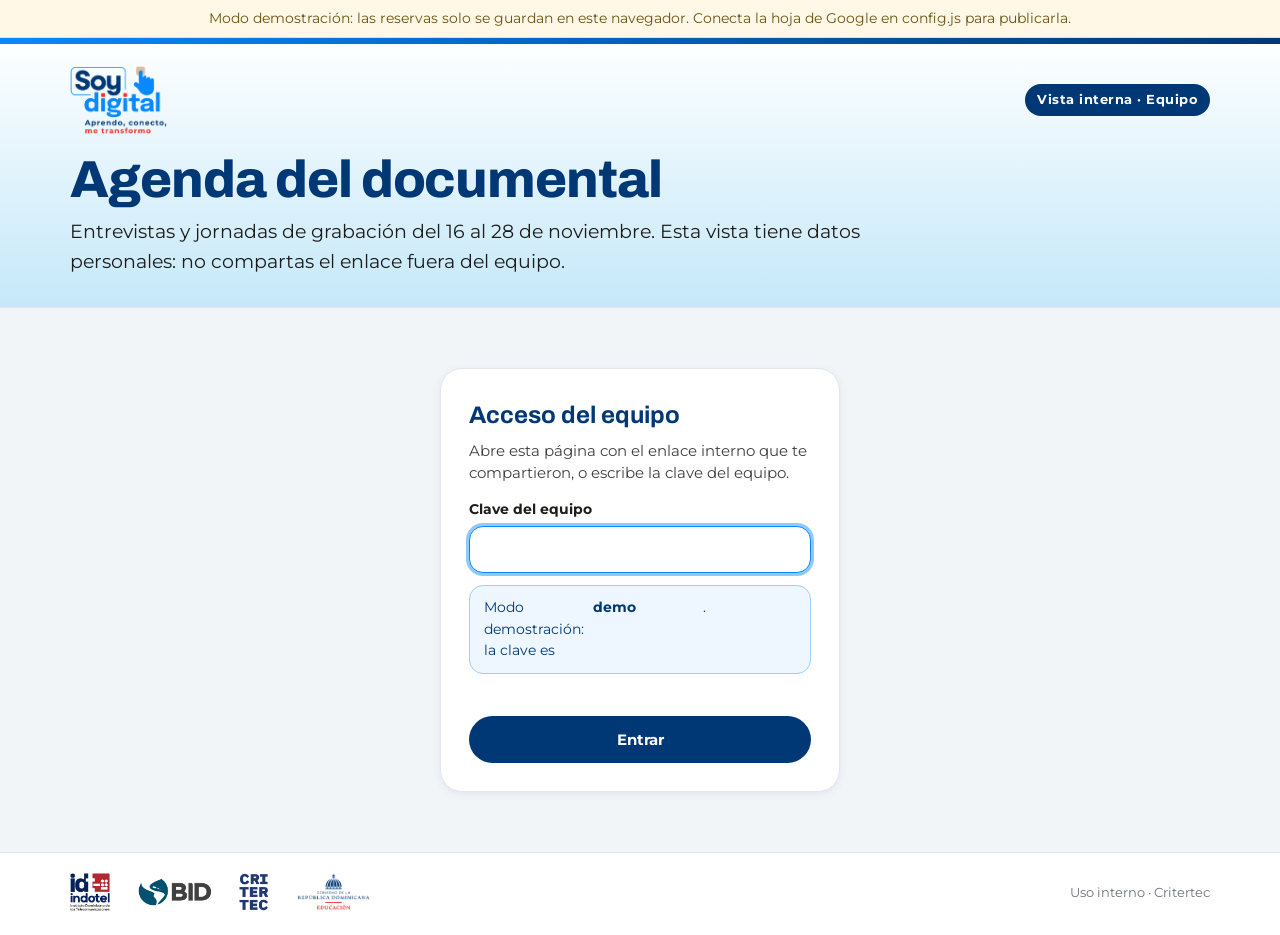
==== equipo.html @ 93eaae16 "Add files via upload" ====
<!doctype html>
<html lang="es">
<head>
<meta charset="utf-8">
<meta name="viewport" content="width=device-width, initial-scale=1, viewport-fit=cover">
<title>Agenda interna · Documental Soy Digital</title>
<meta name="robots" content="noindex, nofollow">
<meta name="referrer" content="no-referrer">
<link rel="icon" href="assets/soydigital-color-tagline.png">
<link rel="preconnect" href="https://fonts.googleapis.com">
<link rel="preconnect" href="https://fonts.gstatic.com" crossorigin>
<link href="https://fonts.googleapis.com/css2?family=Archivo:wght@700;800&family=Montserrat:wght@400;500;600;700&display=swap" rel="stylesheet">
<link rel="stylesheet" href="styles.css">
</head>
<body>
<header class="hero">
  <div class="wrap">
    <div class="topbar">
      <img src="assets/soydigital-color-tagline.png" alt="Soy Digital">
      <span class="chip" id="lockChip">Vista interna · Equipo</span>
    </div>
    <h1>Agenda del documental</h1>
    <p class="lead">Entrevistas y jornadas de grabación del 16 al 28 de noviembre. Esta vista tiene datos personales: no compartas el enlace fuera del equipo.</p>
  </div>
</header>

<main class="wrap" id="app" hidden>
  <div class="toolbar">
    <div class="seg" role="group" aria-label="Semana" id="weekSeg">
      <button type="button" data-w="1">16 – 21 nov</button>
      <button type="button" data-w="2">23 – 28 nov</button>
    </div>
    <div class="legend">
      <span><i class="sw busy"></i>Entrevista</span>
      <span><i class="sw jor"></i>Jornada de grabación</span>
      <span><i class="sw free"></i>Libre</span>
    </div>
    <div style="display:flex;gap:8px;flex-wrap:wrap">
      <div class="seg" role="group" aria-label="Vista" id="viewSeg">
        <button type="button" data-v="cal">Calendario</button>
        <button type="button" data-v="list">Lista</button>
      </div>
      <button type="button" class="btn ghost sm" id="refresh">Actualizar</button>
    </div>
  </div>

  <div id="calWrap">
    <div class="days-m" id="daysM" aria-label="Elige un día"></div>
    <section class="cal loading" id="cal" aria-label="Calendario"></section>
  </div>
  <section id="listWrap" hidden>
    <div class="cal">
      <div style="display:flex;justify-content:space-between;align-items:center;gap:12px;padding:14px 16px;border-bottom:1px solid var(--sd-gray-200);flex-wrap:wrap">
        <strong style="color:var(--sd-navy)" id="listCount"></strong>
        <button type="button" class="btn ghost sm" id="csv">Descargar CSV</button>
      </div>
      <div class="scroll-x" id="list"></div>
    </div>
  </section>
  <div id="loadErr"></div>
</main>

<div class="wrap lock" id="lock" hidden>
  <div class="card">
    <h2>Acceso del equipo</h2>
    <p style="margin:0 0 14px">Abre esta página con el enlace interno que te compartieron, o escribe la clave del equipo.</p>
    <form id="lockForm" class="field">
      <label for="k">Clave del equipo</label>
      <input id="k" autocomplete="off" spellcheck="false">
      <div id="lockErr"></div>
      <button class="btn primary" style="margin-top:14px;width:100%">Entrar</button>
    </form>
  </div>
</div>

<footer>
  <div class="wrap">
    <div class="logos">
      <img src="assets/indotel.png" alt="INDOTEL">
      <img src="assets/logo-bid.png" alt="BID" style="height:28px">
      <img src="assets/logo-critertec.png" alt="Critertec">
      <img src="assets/logo-minerd.png" alt="MINERD">
    </div>
    <small>Uso interno · Critertec</small>
  </div>
</footer>

<dialog id="dlg" aria-labelledby="dlgTitle">
  <form id="form" novalidate>
    <div class="m-head">
      <span class="k" id="dlgKicker"></span>
      <h2 id="dlgTitle"></h2>
      <p id="dlgSub"></p>
      <button type="button" class="m-close" data-close aria-label="Cerrar"></button>
    </div>
    <div class="m-body">
      <div class="fgrid">
        <div class="field"><label for="e-tipo">Tipo</label>
          <select id="e-tipo" name="tipo"><option value="entrevista">Entrevista</option><option value="jornada">Jornada de grabación</option></select></div>
        <div class="field"><label for="e-entidad">Entidad</label><input id="e-entidad" name="entidad" list="entidades" required maxlength="120">
          <datalist id="entidades"><option>MINERD</option><option>INFOTEP</option><option>INDOTEL</option><option>Promipyme</option><option>BID</option><option>Critertec</option></datalist></div>
        <div class="field"><label for="e-fecha">Fecha</label><select id="e-fecha" name="fecha"></select></div>
        <div class="field"><label for="e-franja">Horario</label><select id="e-franja" name="franja"></select></div>
        <div class="field full"><label for="e-actividad">Actividad <span class="opt">(opcional)</span></label><input id="e-actividad" name="actividad" maxlength="160" placeholder="Ej.: Grabación de jornada en el Politécnico de Santiago"></div>
        <div class="field"><label for="e-nombre">Nombre del contacto <span class="opt">(opcional)</span></label><input id="e-nombre" name="nombre" maxlength="80"></div>
        <div class="field"><label for="e-apellido">Apellido <span class="opt">(opcional)</span></label><input id="e-apellido" name="apellido" maxlength="80"></div>
        <div class="field"><label for="e-cargo">Cargo <span class="opt">(opcional)</span></label><input id="e-cargo" name="cargo" maxlength="120"></div>
        <div class="field"><label for="e-minerd">Dirección del MINERD <span class="opt">(si aplica)</span></label><input id="e-minerd" name="direccion_minerd" maxlength="160"></div>
        <div class="field"><label for="e-tel">Teléfono <span class="opt">(opcional)</span></label><input id="e-tel" name="telefono" type="tel" maxlength="40"></div>
        <div class="field"><label for="e-email">Correo <span class="opt">(opcional)</span></label><input id="e-email" name="email" type="email" maxlength="120"></div>
        <div class="field full"><label for="e-lugar">Lugar / dirección <span class="opt">(opcional)</span></label><input id="e-lugar" name="lugar" maxlength="300"></div>
        <div class="field full"><label for="e-notas">Notas <span class="opt">(opcional)</span></label><textarea id="e-notas" name="notas" maxlength="600"></textarea></div>
      </div>
      <div id="formErr" aria-live="assertive"></div>
    </div>
    <div class="m-foot">
      <button type="button" class="btn danger" id="del" hidden>Eliminar</button>
      <span class="spacer"></span>
      <button type="button" class="btn ghost" data-close>Cancelar</button>
      <button type="submit" class="btn primary" id="save">Guardar</button>
    </div>
  </form>
</dialog>

<script src="config.js"></script>
<script src="app.js"></script>
<script>
(function () {
  var W1 = SD.range('2026-11-16', '2026-11-21', true), W2 = SD.range('2026-11-23', '2026-11-28', true);
  var ALL = W1.concat(W2);
  var state = { week: '1', view: 'cal', day: null, items: [], editing: null };
  var KEY = '';
  var $ = function (id) { return document.getElementById(id); };
  var cal = $('cal'), dlg = $('dlg'), form = $('form');
  SD.demoBanner();
  document.querySelectorAll('.m-close').forEach(function (b) { b.innerHTML = SD.ICON.x; });

  // Semana inicial: la que contiene hoy, o la segunda si ya pasó la primera
  var today = new Date(); var t = today.getFullYear() * 10000 + (today.getMonth() + 1) * 100 + today.getDate();
  if (t >= 20261122) state.week = '2';

  /* ---------- Clave ---------- */
  function readKey() {
    var m = (location.hash || '').match(/k=([^&]+)/);
    if (m) {
      var k = decodeURIComponent(m[1]);
      try { localStorage.setItem('sd-agenda-key', k); } catch (e) { }
      history.replaceState(null, '', location.pathname + location.search);
      return k;
    }
    try { return localStorage.getItem('sd-agenda-key') || ''; } catch (e) { return ''; }
  }
  function showLock(msg) {
    $('app').hidden = true; $('lock').hidden = false;
    $('lockErr').innerHTML = msg ? '<div class="alert err">' + SD.esc(msg) + '</div>' : (SD.api.demo ? '<div class="alert info">Modo demostración: la clave es <strong>demo</strong>.</div>' : '');
    setTimeout(function () { $('k').focus(); }, 50);
  }
  $('lockForm').addEventListener('submit', function (e) {
    e.preventDefault(); KEY = $('k').value.trim(); if (!KEY) return;
    try { localStorage.setItem('sd-agenda-key', KEY); } catch (err) { }
    load();
  });

  /* ---------- Datos ---------- */
  function find(f, s) { return state.items.filter(function (r) { return r.fecha === f && r.franja === s; })[0]; }
  function load(quiet) {
    if (!KEY) return showLock();
    return SD.api.getTeam(KEY).then(function (res) {
      state.items = res.items || [];
      $('lock').hidden = true; $('app').hidden = false; cal.classList.remove('loading'); $('loadErr').innerHTML = '';
      render();
    }).catch(function (ex) {
      if (/clave/i.test(ex.message)) { try { localStorage.removeItem('sd-agenda-key'); } catch (e) { } KEY = ''; return showLock('La clave no es válida. Pide el enlace actualizado.'); }
      if (!quiet) $('loadErr').innerHTML = '<div class="alert err">No pudimos cargar la agenda. Revisa tu conexión y pulsa Actualizar.</div>';
    });
  }

  /* ---------- Render ---------- */
  function cell(fecha, s) {
    var r = find(fecha, s.id);
    if (!r) return '<button type="button" class="slot free" data-f="' + fecha + '" data-s="' + s.id + '" aria-label="Agregar en ' + SD.longDate(fecha) + ', ' + SD.slotLabel(s.id) + '"><span class="cta">' + SD.ICON.plus + 'Agregar</span></button>';
    var person = [r.nombre, r.apellido].filter(Boolean).join(' ');
    var cls = r.tipo === 'jornada' ? 'slot jor' : 'slot busy team';
    var k = r.tipo === 'jornada' ? 'Jornada' : 'Entrevista' + (r.origen === 'publico' ? ' · web' : '');
    return '<button type="button" class="' + cls + '" data-id="' + SD.esc(r.id) + '"><span class="k">' + k + '</span><span class="t">' + SD.esc(r.entidad) + '</span>' +
      (r.actividad && r.tipo === 'jornada' ? '<span class="s">' + SD.esc(r.actividad) + '</span>' : '') +
      (person ? '<span class="s">' + SD.esc(person) + '</span>' : '') +
      (r.telefono ? '<span class="s">' + SD.esc(r.telefono) + '</span>' : '') + '</button>';
  }
  function render() {
    var days = state.week === '1' ? W1 : W2;
    document.querySelectorAll('#weekSeg button').forEach(function (b) { b.setAttribute('aria-pressed', b.dataset.w === state.week); });
    document.querySelectorAll('#viewSeg button').forEach(function (b) { b.setAttribute('aria-pressed', b.dataset.v === state.view); });
    $('calWrap').hidden = state.view !== 'cal'; $('listWrap').hidden = state.view !== 'list';
    $('weekSeg').style.visibility = state.view === 'cal' ? 'visible' : 'hidden';
    if (state.view === 'cal') {
      SD.renderGrid(cal, days, cell, state);
      SD.renderDayPicker($('daysM'), days, state, function (d) { state.day = d; render(); });
    } else renderList();
  }
  function sorted() { return state.items.slice().sort(function (a, b) { return (a.fecha + a.franja).localeCompare(b.fecha + b.franja); }); }
  function renderList() {
    var rows = sorted();
    $('listCount').textContent = rows.length + (rows.length === 1 ? ' actividad agendada' : ' actividades agendadas');
    if (!rows.length) { $('list').innerHTML = '<div class="empty">Aún no hay nada agendado.</div>'; return; }
    $('list').innerHTML = '<table class="list"><thead><tr><th>Fecha</th><th>Horario</th><th>Tipo</th><th>Entidad</th><th>Contacto</th><th>Teléfono</th><th>Correo</th><th>Lugar</th></tr></thead><tbody>' +
      rows.map(function (r) {
        var i = SD.dayInfo(r.fecha);
        return '<tr data-id="' + SD.esc(r.id) + '"><td>' + i.dowS + ' ' + i.day + '</td><td style="white-space:nowrap">' + SD.esc(SD.slotLabel(r.franja)) + '</td><td>' +
          (r.tipo === 'jornada' ? '<span class="tag jor">Jornada</span>' : '<span class="tag ent">Entrevista</span>') + (r.origen === 'publico' ? ' <span class="tag pub">Web</span>' : '') +
          '</td><td><strong>' + SD.esc(r.entidad) + '</strong>' + (r.direccion_minerd ? '<br><small>' + SD.esc(r.direccion_minerd) + '</small>' : '') + (r.actividad && r.tipo === 'jornada' ? '<br><small>' + SD.esc(r.actividad) + '</small>' : '') +
          '</td><td>' + SD.esc([r.nombre, r.apellido].filter(Boolean).join(' ')) + (r.cargo ? '<br><small>' + SD.esc(r.cargo) + '</small>' : '') +
          '</td><td style="white-space:nowrap">' + (r.telefono ? '<a href="tel:' + SD.esc(r.telefono.replace(/[^\d+]/g, '')) + '">' + SD.esc(r.telefono) + '</a>' : '') +
          '</td><td>' + (r.email ? '<a href="mailto:' + SD.esc(r.email) + '">' + SD.esc(r.email) + '</a>' : '') + '</td><td>' + SD.esc(r.lugar) + '</td></tr>';
      }).join('') + '</tbody></table>';
  }

  /* ---------- Modal ---------- */
  $('e-fecha').innerHTML = ALL.map(function (d) { return '<option value="' + d + '">' + SD.longDate(d) + '</option>'; }).join('');
  $('e-franja').innerHTML = SD.SLOTS.map(function (s) { return '<option value="' + s.id + '">' + SD.slotLabel(s.id) + '</option>'; }).join('');
  var FIELDS = ['tipo', 'entidad', 'fecha', 'franja', 'actividad', 'nombre', 'apellido', 'cargo', 'direccion_minerd', 'telefono', 'email', 'lugar', 'notas'];

  function openEditor(item, fecha, franja) {
    state.editing = item ? item.id : null;
    form.reset(); $('formErr').innerHTML = '';
    var src = item || { tipo: (fecha >= '2026-11-23' ? 'entrevista' : 'jornada'), fecha: fecha, franja: franja };
    FIELDS.forEach(function (f) { if (src[f] != null) form.elements[f].value = src[f]; });
    $('dlgKicker').textContent = item ? (item.origen === 'publico' ? 'Agendado desde la web' : 'Editar actividad') : 'Nueva actividad';
    $('dlgTitle').textContent = SD.longDate(form.elements.fecha.value);
    $('dlgSub').textContent = SD.slotLabel(form.elements.franja.value);
    $('del').hidden = !item;
    SD.openDialog(dlg);
    setTimeout(function () { $('e-entidad').focus(); }, 50);
  }
  ['fecha', 'franja'].forEach(function (n) {
    form.elements[n].addEventListener('change', function () { $('dlgTitle').textContent = SD.longDate(form.elements.fecha.value); $('dlgSub').textContent = SD.slotLabel(form.elements.franja.value); });
  });
  document.addEventListener('click', function (e) {
    var b = e.target.closest('#cal .slot, #list tr[data-id]'); if (!b) return;
    if (b.dataset.id) openEditor(state.items.filter(function (r) { return r.id === b.dataset.id; })[0]);
    else openEditor(null, b.dataset.f, b.dataset.s);
  });
  dlg.addEventListener('click', function (e) { if (e.target.closest('[data-close]') || e.target === dlg) SD.closeDialog(dlg); });

  form.addEventListener('submit', function (e) {
    e.preventDefault();
    var item = { id: state.editing || '' };
    FIELDS.forEach(function (f) { item[f] = (form.elements[f].value || '').trim(); });
    if (!item.entidad) { $('formErr').innerHTML = '<div class="alert err">Indica la entidad.</div>'; $('e-entidad').focus(); return; }
    var btn = $('save'); btn.disabled = true; btn.textContent = 'Guardando…';
    SD.api.save(KEY, item).then(function () { SD.closeDialog(dlg); SD.toast('Guardado'); return load(true); })
      .catch(function (ex) { $('formErr').innerHTML = '<div class="alert err">' + SD.esc(ex.message) + '</div>'; })
      .then(function () { btn.disabled = false; btn.textContent = 'Guardar'; });
  });
  $('del').addEventListener('click', function () {
    if (!state.editing || !confirm('¿Eliminar esta actividad? El horario quedará libre otra vez.')) return;
    SD.api.remove(KEY, state.editing).then(function () { SD.closeDialog(dlg); SD.toast('Eliminado: el horario quedó libre'); return load(true); })
      .catch(function (ex) { $('formErr').innerHTML = '<div class="alert err">' + SD.esc(ex.message) + '</div>'; });
  });

  /* ---------- Controles ---------- */
  $('weekSeg').addEventListener('click', function (e) { var b = e.target.closest('button'); if (b) { state.week = b.dataset.w; state.day = null; render(); } });
  $('viewSeg').addEventListener('click', function (e) { var b = e.target.closest('button'); if (b) { state.view = b.dataset.v; render(); } });
  $('refresh').addEventListener('click', function () { load().then(function () { SD.toast('Agenda actualizada'); }); });
  $('csv').addEventListener('click', function () {
    var cols = ['fecha', 'franja', 'tipo', 'entidad', 'actividad', 'nombre', 'apellido', 'cargo', 'direccion_minerd', 'telefono', 'email', 'lugar', 'notas', 'origen'];
    var csv = '﻿' + cols.join(',') + '\n' + sorted().map(function (r) { return cols.map(function (c) { return '"' + String(c === 'franja' ? SD.slotLabel(r[c]) : (r[c] || '')).replace(/"/g, '""') + '"'; }).join(','); }).join('\n');
    var a = document.createElement('a'); a.href = URL.createObjectURL(new Blob([csv], { type: 'text/csv;charset=utf-8' }));
    a.download = 'agenda-documental-soy-digital.csv'; document.body.appendChild(a); a.click(); a.remove();
  });

  KEY = readKey();
  load();
  setInterval(function () { if (!document.hidden && !dlg.open && KEY) load(true); }, 60000);
})();
</script>
</body>
</html>
---- styles.css ----
/* Agenda · Documental Soy Digital — basado en el Soy Digital Design System */
:root {
  --sd-navy-900: #00205c; --sd-navy-800: #002f6b; --sd-navy: #003876;
  --sd-azure: #0988ff; --sd-azure-600: #0a78e0; --sd-sky-300: #9ccfff; --sd-sky-100: #c5e8f9;
  --sd-red: #ed3124; --sd-red-600: #cf2418; --sd-sand: #d7c09f; --sd-sand-100: #f3ece0;
  --sd-ink: #1d1d1b; --sd-slate: #404041; --sd-gray-500: #6c7480; --sd-gray-300: #c7ccd3;
  --sd-gray-200: #e3e7ec; --sd-gray-100: #f2f5f8; --sd-paper: #ffffff;
  --success: #1f8a4c;
  --font-display: "Archivo", "Montserrat", system-ui, sans-serif;
  --font-body: "Montserrat", system-ui, -apple-system, "Segoe UI", sans-serif;
  --shadow-sm: 0 2px 8px rgba(0, 32, 92, .07);
  --shadow-md: 0 8px 24px rgba(0, 32, 92, .09);
  --shadow-lg: 0 18px 48px rgba(0, 32, 92, .16);
  --focus: 0 0 0 3px rgba(9, 136, 255, .45);
  --ease: cubic-bezier(.32, .72, .32, 1);
  --rule: linear-gradient(90deg, var(--sd-azure), var(--sd-navy));
}
@media (prefers-reduced-motion: reduce) { * { transition: none !important; animation: none !important; } }
* { box-sizing: border-box; }
html { -webkit-text-size-adjust: 100%; }
body { margin: 0; background: var(--sd-gray-100); color: var(--sd-slate); font-family: var(--font-body); font-size: 16px; line-height: 1.55; }
a { color: var(--sd-azure-600); }
button, input, select, textarea { font: inherit; }
:focus-visible { outline: none; box-shadow: var(--focus); }
.wrap { max-width: 1180px; margin: 0 auto; padding: 0 20px; }

/* Header */
.hero { background: linear-gradient(180deg, #fff 0%, var(--sd-sky-100) 100%); border-bottom: 1px solid var(--sd-gray-200); }
.hero::before { content: ""; display: block; height: 6px; background: var(--rule); }
.hero .wrap { padding-top: 22px; padding-bottom: 30px; }
.topbar { display: flex; align-items: center; justify-content: space-between; gap: 16px; flex-wrap: wrap; }
.topbar img { height: 68px; width: auto; display: block; }
.eyebrow { display: inline-flex; align-items: center; gap: 8px; font-size: 12.5px; font-weight: 700; letter-spacing: .14em; text-transform: uppercase; color: var(--sd-navy); }
.eyebrow::before { content: ""; width: 18px; height: 3px; border-radius: 3px; background: var(--sd-azure); }
h1 { font-family: var(--font-display); font-weight: 800; color: var(--sd-navy); letter-spacing: -.02em; line-height: 1.06; font-size: clamp(2rem, 1.3rem + 3vw, 3.25rem); margin: 18px 0 10px; text-wrap: balance; }
.lead { font-size: clamp(1.02rem, .95rem + .35vw, 1.2rem); color: var(--sd-ink); max-width: 62ch; margin: 0; text-wrap: pretty; }
.chip { display: inline-flex; align-items: center; gap: 6px; padding: 6px 12px; border-radius: 99px; background: var(--sd-navy); color: #fff; font-size: 12.5px; font-weight: 700; letter-spacing: .04em; }
.chip.light { background: #fff; color: var(--sd-navy); border: 1px solid var(--sd-gray-200); }

/* Toolbar */
.toolbar { display: flex; align-items: center; justify-content: space-between; gap: 12px 20px; flex-wrap: wrap; margin: 26px 0 14px; }
.legend { display: flex; gap: 16px; flex-wrap: wrap; font-size: 13.5px; color: var(--sd-slate); }
.legend span { display: inline-flex; align-items: center; gap: 8px; }
.sw { width: 16px; height: 16px; border-radius: 5px; display: inline-block; }
.sw.free { background: #fff; border: 2px solid var(--sd-azure); }
.sw.busy { background: var(--sd-navy); }
.sw.jor { background: var(--sd-sand); }
.seg { display: inline-flex; background: #fff; border: 1px solid var(--sd-gray-200); border-radius: 99px; padding: 4px; gap: 2px; }
.seg button { border: 0; background: transparent; padding: 7px 14px; border-radius: 99px; color: var(--sd-navy); font-weight: 600; font-size: 14px; cursor: pointer; }
.seg button[aria-pressed="true"] { background: var(--sd-navy); color: #fff; }

/* Calendar */
.cal { background: #fff; border-radius: 22px; box-shadow: var(--shadow-md); overflow: hidden; border: 1px solid var(--sd-gray-200); }
.grid { display: grid; grid-template-columns: 112px repeat(var(--cols), minmax(0, 1fr)); }
.grid > .hd { padding: 14px 10px; text-align: center; border-bottom: 1px solid var(--sd-gray-200); background: #fff; position: sticky; top: 0; z-index: 1; }
.hd .dow { font-size: 12px; font-weight: 700; letter-spacing: .12em; text-transform: uppercase; color: var(--sd-gray-500); }
.hd .day { font-family: var(--font-display); font-weight: 800; font-size: 26px; color: var(--sd-navy); line-height: 1.1; }
.hd .mon { font-size: 12px; color: var(--sd-gray-500); }
.hd.corner { text-align: left; display: flex; align-items: flex-end; font-size: 12px; font-weight: 700; color: var(--sd-gray-500); letter-spacing: .1em; text-transform: uppercase; }
.time { padding: 10px; border-top: 1px solid var(--sd-gray-200); font-size: 13px; color: var(--sd-slate); font-weight: 600; display: flex; flex-direction: column; justify-content: center; line-height: 1.3; }
.time small { color: var(--sd-gray-500); font-weight: 500; }
.cell { border-top: 1px solid var(--sd-gray-200); border-left: 1px solid var(--sd-gray-200); padding: 8px; min-height: 104px; display: flex; }
.slot { flex: 1; border-radius: 14px; padding: 10px 12px; text-align: left; border: 0; cursor: pointer; display: flex; flex-direction: column; gap: 4px; transition: transform .2s var(--ease), box-shadow .2s var(--ease), background .2s var(--ease); min-width: 0; }
.slot .k { font-size: 11px; font-weight: 700; letter-spacing: .12em; text-transform: uppercase; }
.slot .t { font-weight: 700; font-size: 14.5px; line-height: 1.25; overflow-wrap: anywhere; }
.slot .s { font-size: 12.5px; line-height: 1.35; overflow-wrap: anywhere; }
.slot.free { background: #fff; border: 2px dashed var(--sd-sky-300); color: var(--sd-navy); align-items: flex-start; justify-content: center; }
.slot.free .k { color: var(--sd-azure-600); }
.slot.free .cta { display: inline-flex; align-items: center; gap: 6px; font-weight: 700; font-size: 14px; }
.slot.free:hover { border: 2px solid var(--sd-azure); background: #f5faff; transform: translateY(-2px); box-shadow: var(--shadow-sm); }
.slot.busy { background: var(--sd-navy); color: #fff; cursor: default; }
.slot.busy .k { color: #b9cae3; }
.slot.busy.team { cursor: pointer; }
.slot.busy.team:hover { background: var(--sd-navy-800); transform: translateY(-2px); box-shadow: var(--shadow-sm); }
.slot.jor { background: var(--sd-sand-100); color: var(--sd-ink); border-left: 5px solid var(--sd-sand); }
.slot.jor .k { color: #7a6337; }
.slot.jor:hover { background: #efe4d2; }
.slot.past { opacity: .55; cursor: not-allowed; }
.slot svg { width: 16px; height: 16px; flex: none; }
.loading .slot { visibility: hidden; }
.loading .cell { background: linear-gradient(90deg, #f6f8fb 25%, #edf1f6 50%, #f6f8fb 75%); background-size: 200% 100%; animation: sh 1.4s infinite; }
@keyframes sh { to { background-position: -200% 0; } }

/* Mobile day picker */
.days-m { display: none; gap: 8px; overflow-x: auto; padding: 4px 2px 12px; scrollbar-width: none; }
.days-m button { flex: none; border: 1px solid var(--sd-gray-200); background: #fff; border-radius: 16px; padding: 8px 12px; min-width: 64px; cursor: pointer; color: var(--sd-navy); text-align: center; }
.days-m button b { display: block; font-family: var(--font-display); font-size: 22px; line-height: 1.1; }
.days-m button span { font-size: 11px; font-weight: 700; letter-spacing: .1em; text-transform: uppercase; color: var(--sd-gray-500); }
.days-m button[aria-pressed="true"] { background: var(--sd-navy); color: #fff; border-color: var(--sd-navy); }
.days-m button[aria-pressed="true"] span { color: #b9cae3; }
@media (max-width: 760px) {
  .days-m { display: flex; }
  .grid { grid-template-columns: 96px minmax(0, 1fr); }
  .grid > .hd:not(.corner):not(.on), .grid > .cell:not(.on) { display: none; }
  .cell { min-height: 88px; }
  .topbar img { height: 54px; }
}

/* Info cards */
.info { display: grid; grid-template-columns: repeat(3, minmax(0, 1fr)); gap: 16px; margin: 28px 0; }
.card { background: #fff; border-radius: 22px; padding: 20px 22px; box-shadow: var(--shadow-sm); border: 1px solid var(--sd-gray-200); }
.card.navy { background: var(--sd-navy); color: #fff; border-color: var(--sd-navy); }
.card h3 { margin: 0 0 6px; font-size: 12.5px; letter-spacing: .14em; text-transform: uppercase; color: var(--sd-navy); }
.card.navy h3 { color: #b9cae3; }
.card p { margin: 0; font-size: 14.5px; text-wrap: pretty; }
.card.navy a { color: #fff; }
@media (max-width: 860px) { .info { grid-template-columns: 1fr; } }

footer { border-top: 1px solid var(--sd-gray-200); background: #fff; margin-top: 36px; }
footer .wrap { display: flex; align-items: center; justify-content: space-between; gap: 24px; flex-wrap: wrap; padding-top: 20px; padding-bottom: 24px; }
footer .logos { display: flex; align-items: center; gap: 28px; flex-wrap: wrap; }
footer .logos img { height: 38px; width: auto; display: block; }
footer small { color: var(--sd-gray-500); }

/* Buttons */
.btn { display: inline-flex; align-items: center; justify-content: center; gap: 8px; border-radius: 99px; padding: 12px 22px; border: 0; font-weight: 700; font-size: 15px; cursor: pointer; transition: background .2s var(--ease); text-decoration: none; }
.btn.primary { background: var(--sd-navy); color: #fff; }
.btn.primary:hover { background: var(--sd-navy-800); }
.btn.primary:disabled { background: var(--sd-gray-300); cursor: progress; }
.btn.ghost { background: transparent; color: var(--sd-navy); border: 1px solid var(--sd-gray-300); }
.btn.ghost:hover { background: var(--sd-gray-100); }
.btn.danger { background: transparent; color: var(--sd-red-600); border: 1px solid #f3c2bd; }
.btn.danger:hover { background: #fdf0ef; }
.btn.sm { padding: 8px 14px; font-size: 13.5px; }

/* Modal */
dialog { border: 0; padding: 0; border-radius: 24px; width: min(620px, calc(100vw - 24px)); max-height: calc(100dvh - 24px); box-shadow: var(--shadow-lg); color: var(--sd-slate); }
dialog::backdrop { background: rgba(0, 32, 92, .45); backdrop-filter: blur(3px); }
dialog[open] { animation: pop .25s var(--ease); }
@keyframes pop { from { opacity: 0; transform: translateY(12px) scale(.98); } }
.m-head { position: relative; background: var(--sd-navy); color: #fff; padding: 22px 24px 20px; }
.m-head::before { content: ""; position: absolute; inset: 0 0 auto 0; height: 5px; background: var(--rule); }
.m-head .k { font-size: 12px; font-weight: 700; letter-spacing: .14em; text-transform: uppercase; color: #b9cae3; }
.m-head h2 { font-family: var(--font-display); font-weight: 800; font-size: 24px; letter-spacing: -.01em; margin: 6px 0 2px; line-height: 1.15; }
.m-head p { margin: 0; color: #dce6f4; font-size: 14.5px; }
.m-close { position: absolute; top: 14px; right: 14px; width: 38px; height: 38px; border-radius: 50%; border: 0; background: rgba(255, 255, 255, .12); color: #fff; cursor: pointer; display: grid; place-items: center; }
.m-close:hover { background: rgba(255, 255, 255, .22); }
.m-body { padding: 20px 24px 8px; overflow: auto; }
.m-foot { padding: 14px 24px 22px; display: flex; gap: 10px; justify-content: flex-end; flex-wrap: wrap; border-top: 1px solid var(--sd-gray-200); }
.m-foot .spacer { flex: 1; }
.fgrid { display: grid; grid-template-columns: 1fr 1fr; gap: 14px; }
.fgrid .full { grid-column: 1 / -1; }
@media (max-width: 560px) { .fgrid { grid-template-columns: 1fr; } }
.field label { display: block; font-size: 13.5px; font-weight: 700; color: var(--sd-ink); margin-bottom: 6px; }
.field label .opt { font-weight: 500; color: var(--sd-gray-500); }
.field input, .field select, .field textarea { width: 100%; border: 1.5px solid var(--sd-gray-300); border-radius: 14px; padding: 11px 13px; background: #fff; color: var(--sd-ink); font-size: 15px; transition: border-color .15s; }
.field textarea { min-height: 76px; resize: vertical; }
.field input:focus, .field select:focus, .field textarea:focus { border-color: var(--sd-azure); outline: none; box-shadow: var(--focus); }
.field .hint { font-size: 12.5px; color: var(--sd-gray-500); margin-top: 4px; }
.field.invalid input, .field.invalid select { border-color: var(--sd-red-600); }
.consent { display: flex; gap: 10px; align-items: flex-start; font-size: 13px; color: var(--sd-slate); margin: 16px 0 6px; }
.consent input { margin-top: 3px; width: 18px; height: 18px; accent-color: var(--sd-navy); flex: none; }
.alert { border-radius: 14px; padding: 11px 14px; font-size: 14px; margin-top: 12px; }
.alert.err { background: #fdf0ef; color: var(--sd-red-600); border: 1px solid #f3c2bd; }
.alert.info { background: #eef6ff; color: var(--sd-navy); border: 1px solid var(--sd-sky-300); }
.hp { position: absolute; left: -9999px; width: 1px; height: 1px; overflow: hidden; }
.done { text-align: center; padding: 30px 24px 10px; }
.done .ok { width: 64px; height: 64px; border-radius: 50%; background: #e6f4ec; color: var(--success); display: grid; place-items: center; margin: 0 auto 12px; }
.done h2 { font-family: var(--font-display); color: var(--sd-navy); font-size: 26px; margin: 0 0 8px; }
.done p { margin: 0 auto; max-width: 42ch; }
.dl { display: grid; grid-template-columns: 130px 1fr; gap: 8px 14px; margin: 0; font-size: 14.5px; }
.dl dt { color: var(--sd-gray-500); font-weight: 600; }
.dl dd { margin: 0; color: var(--sd-ink); overflow-wrap: anywhere; }

/* Banner, toast */
.banner { background: #fff8e6; border-bottom: 1px solid #f1dfaa; color: #6b5313; font-size: 13.5px; text-align: center; padding: 8px 16px; }
.toast { position: fixed; left: 50%; bottom: 24px; transform: translateX(-50%) translateY(20px); background: var(--sd-ink); color: #fff; padding: 12px 18px; border-radius: 14px; font-size: 14px; opacity: 0; pointer-events: none; transition: all .25s var(--ease); z-index: 50; max-width: calc(100vw - 32px); }
.toast.show { opacity: 1; transform: translateX(-50%) translateY(0); }

/* Team list */
.list { width: 100%; border-collapse: collapse; background: #fff; font-size: 14px; }
.list th { text-align: left; font-size: 11.5px; letter-spacing: .1em; text-transform: uppercase; color: var(--sd-gray-500); padding: 12px; border-bottom: 1px solid var(--sd-gray-200); white-space: nowrap; }
.list td { padding: 12px; border-bottom: 1px solid var(--sd-gray-200); vertical-align: top; color: var(--sd-ink); }
.list tr:hover td { background: #f8fafc; cursor: pointer; }
.tag { display: inline-block; font-size: 11px; font-weight: 700; letter-spacing: .08em; text-transform: uppercase; padding: 3px 9px; border-radius: 99px; }
.tag.ent { background: var(--sd-sky-100); color: var(--sd-navy); }
.tag.jor { background: var(--sd-sand-100); color: #7a6337; }
.tag.pub { background: #e6f4ec; color: var(--success); }
.scroll-x { overflow-x: auto; }
.empty { padding: 40px 20px; text-align: center; color: var(--sd-gray-500); }

/* Lock screen */
.lock { max-width: 440px; margin: 60px auto; }
.lock .card { padding: 28px; }
.lock h2 { font-family: var(--font-display); color: var(--sd-navy); margin: 0 0 6px; }
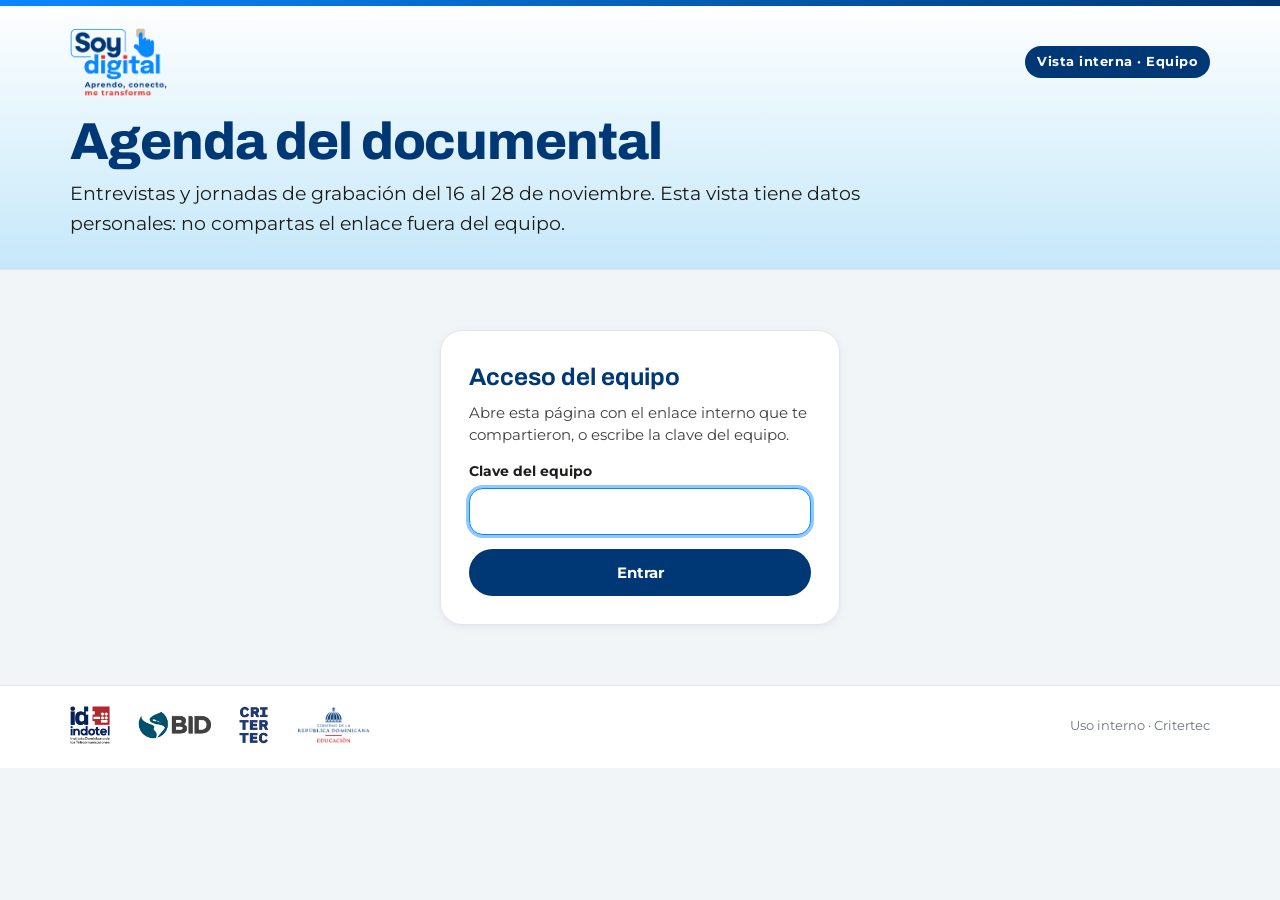
==== commit 2b5dd4e8: "Add files via upload" ====
--- a/equipo.html
+++ b/equipo.html
@@ -99,6 +99,9 @@
           <select id="e-tipo" name="tipo"><option value="entrevista">Entrevista</option><option value="jornada">Jornada de grabación</option></select></div>
         <div class="field"><label for="e-entidad">Entidad</label><input id="e-entidad" name="entidad" list="entidades" required maxlength="120">
           <datalist id="entidades"><option>MINERD</option><option>INFOTEP</option><option>INDOTEL</option><option>Promipyme</option><option>BID</option><option>Critertec</option></datalist></div>
+        <div class="field"><label for="e-plan">Plan <span class="opt">(entrevistas)</span></label>
+          <select id="e-plan" name="plan"><option value="">Sin plan</option><option value="A">Plan A</option><option value="B">Plan B</option></select></div>
+        <div class="field"></div>
         <div class="field"><label for="e-fecha">Fecha</label><select id="e-fecha" name="fecha"></select></div>
         <div class="field"><label for="e-franja">Horario</label><select id="e-franja" name="franja"></select></div>
         <div class="field full"><label for="e-actividad">Actividad <span class="opt">(opcional)</span></label><input id="e-actividad" name="actividad" maxlength="160" placeholder="Ej.: Grabación de jornada en el Politécnico de Santiago"></div>
@@ -181,7 +184,7 @@
     if (!r) return '<button type="button" class="slot free" data-f="' + fecha + '" data-s="' + s.id + '" aria-label="Agregar en ' + SD.longDate(fecha) + ', ' + SD.slotLabel(s.id) + '"><span class="cta">' + SD.ICON.plus + 'Agregar</span></button>';
     var person = [r.nombre, r.apellido].filter(Boolean).join(' ');
     var cls = r.tipo === 'jornada' ? 'slot jor' : 'slot busy team';
-    var k = r.tipo === 'jornada' ? 'Jornada' : 'Entrevista' + (r.origen === 'publico' ? ' · web' : '');
+    var k = r.tipo === 'jornada' ? 'Jornada' : 'Entrevista' + (r.origen === 'publico' ? ' · web' : '') + (r.plan ? '<span class="pl">PLAN ' + SD.esc(r.plan) + '</span>' : '');
     return '<button type="button" class="' + cls + '" data-id="' + SD.esc(r.id) + '"><span class="k">' + k + '</span><span class="t">' + SD.esc(r.entidad) + '</span>' +
       (r.actividad && r.tipo === 'jornada' ? '<span class="s">' + SD.esc(r.actividad) + '</span>' : '') +
       (person ? '<span class="s">' + SD.esc(person) + '</span>' : '') +
@@ -207,7 +210,7 @@
       rows.map(function (r) {
         var i = SD.dayInfo(r.fecha);
         return '<tr data-id="' + SD.esc(r.id) + '"><td>' + i.dowS + ' ' + i.day + '</td><td style="white-space:nowrap">' + SD.esc(SD.slotLabel(r.franja)) + '</td><td>' +
-          (r.tipo === 'jornada' ? '<span class="tag jor">Jornada</span>' : '<span class="tag ent">Entrevista</span>') + (r.origen === 'publico' ? ' <span class="tag pub">Web</span>' : '') +
+          (r.tipo === 'jornada' ? '<span class="tag jor">Jornada</span>' : '<span class="tag ent">Entrevista</span>') + (r.plan ? ' <span class="tag ' + (r.plan === 'A' ? 'pa' : 'pb') + '">Plan ' + SD.esc(r.plan) + '</span>' : '') + (r.origen === 'publico' ? ' <span class="tag pub">Web</span>' : '') +
           '</td><td><strong>' + SD.esc(r.entidad) + '</strong>' + (r.direccion_minerd ? '<br><small>' + SD.esc(r.direccion_minerd) + '</small>' : '') + (r.actividad && r.tipo === 'jornada' ? '<br><small>' + SD.esc(r.actividad) + '</small>' : '') +
           '</td><td>' + SD.esc([r.nombre, r.apellido].filter(Boolean).join(' ')) + (r.cargo ? '<br><small>' + SD.esc(r.cargo) + '</small>' : '') +
           '</td><td style="white-space:nowrap">' + (r.telefono ? '<a href="tel:' + SD.esc(r.telefono.replace(/[^\d+]/g, '')) + '">' + SD.esc(r.telefono) + '</a>' : '') +
@@ -218,14 +221,16 @@
   /* ---------- Modal ---------- */
   $('e-fecha').innerHTML = ALL.map(function (d) { return '<option value="' + d + '">' + SD.longDate(d) + '</option>'; }).join('');
   $('e-franja').innerHTML = SD.SLOTS.map(function (s) { return '<option value="' + s.id + '">' + SD.slotLabel(s.id) + '</option>'; }).join('');
-  var FIELDS = ['tipo', 'entidad', 'fecha', 'franja', 'actividad', 'nombre', 'apellido', 'cargo', 'direccion_minerd', 'telefono', 'email', 'lugar', 'notas'];
+  var FIELDS = ['tipo', 'plan', 'entidad', 'fecha', 'franja', 'actividad', 'nombre', 'apellido', 'cargo', 'direccion_minerd', 'telefono', 'email', 'lugar', 'notas'];
 
   function openEditor(item, fecha, franja) {
     state.editing = item ? item.id : null;
     form.reset(); $('formErr').innerHTML = '';
     var src = item || { tipo: (fecha >= '2026-11-23' ? 'entrevista' : 'jornada'), fecha: fecha, franja: franja };
     FIELDS.forEach(function (f) { if (src[f] != null) form.elements[f].value = src[f]; });
-    $('dlgKicker').textContent = item ? (item.origen === 'publico' ? 'Agendado desde la web' : 'Editar actividad') : 'Nueva actividad';
+    var twin = item && item.grupo ? state.items.filter(function (r) { return r.grupo === item.grupo && r.id !== item.id; })[0] : null;
+    $('dlgKicker').textContent = (item ? (item.origen === 'publico' ? 'Agendado desde la web' : 'Editar actividad') : 'Nueva actividad') +
+      (twin ? ' · Su Plan ' + (twin.plan || '') + ': ' + SD.dayInfo(twin.fecha).dowS + ' ' + SD.dayInfo(twin.fecha).day + ', ' + SD.slotLabel(twin.franja) : '');
     $('dlgTitle').textContent = SD.longDate(form.elements.fecha.value);
     $('dlgSub').textContent = SD.slotLabel(form.elements.franja.value);
     $('del').hidden = !item;
@@ -263,7 +268,7 @@
   $('viewSeg').addEventListener('click', function (e) { var b = e.target.closest('button'); if (b) { state.view = b.dataset.v; render(); } });
   $('refresh').addEventListener('click', function () { load().then(function () { SD.toast('Agenda actualizada'); }); });
   $('csv').addEventListener('click', function () {
-    var cols = ['fecha', 'franja', 'tipo', 'entidad', 'actividad', 'nombre', 'apellido', 'cargo', 'direccion_minerd', 'telefono', 'email', 'lugar', 'notas', 'origen'];
+    var cols = ['fecha', 'franja', 'tipo', 'plan', 'entidad', 'actividad', 'nombre', 'apellido', 'cargo', 'direccion_minerd', 'telefono', 'email', 'lugar', 'notas', 'origen'];
     var csv = '﻿' + cols.join(',') + '\n' + sorted().map(function (r) { return cols.map(function (c) { return '"' + String(c === 'franja' ? SD.slotLabel(r[c]) : (r[c] || '')).replace(/"/g, '""') + '"'; }).join(','); }).join('\n');
     var a = document.createElement('a'); a.href = URL.createObjectURL(new Blob([csv], { type: 'text/csv;charset=utf-8' }));
     a.download = 'agenda-documental-soy-digital.csv'; document.body.appendChild(a); a.click(); a.remove();
--- a/styles.css
+++ b/styles.css
@@ -148,6 +148,19 @@
 .field input:focus, .field select:focus, .field textarea:focus { border-color: var(--sd-azure); outline: none; box-shadow: var(--focus); }
 .field .hint { font-size: 12.5px; color: var(--sd-gray-500); margin-top: 4px; }
 .field.invalid input, .field.invalid select { border-color: var(--sd-red-600); }
+.plan { background: var(--sd-gray-100); border: 1px solid var(--sd-gray-200); border-radius: 18px; padding: 14px 16px 16px; margin-bottom: 18px; }
+.plan-q { margin: 0 0 10px; font-weight: 600; color: var(--sd-ink); font-size: 14.5px; }
+.plan-opts { display: grid; grid-template-columns: 1fr 1fr; gap: 10px; margin-bottom: 14px; }
+.plan-opts label { position: relative; cursor: pointer; }
+.plan-opts input { position: absolute; opacity: 0; inset: 0; margin: 0; cursor: pointer; }
+.plan-opts span { display: block; background: #fff; border: 2px solid var(--sd-gray-300); border-radius: 14px; padding: 10px 14px; font-size: 13px; color: var(--sd-gray-500); transition: all .15s var(--ease); }
+.plan-opts span b { display: block; font-family: var(--font-display); font-size: 18px; color: var(--sd-navy); }
+.plan-opts input:checked + span { border-color: var(--sd-navy); background: var(--sd-navy); color: #dce6f4; }
+.plan-opts input:checked + span b { color: #fff; }
+.plan-opts input:focus-visible + span { box-shadow: var(--focus); }
+.tag.pa { background: var(--sd-navy); color: #fff; }
+.tag.pb { background: var(--sd-gray-200); color: var(--sd-navy); }
+.slot .pl { display: inline-block; font-size: 10.5px; font-weight: 700; letter-spacing: .08em; padding: 1px 7px; border-radius: 99px; background: rgba(255,255,255,.18); margin-left: 4px; }
 .consent { display: flex; gap: 10px; align-items: flex-start; font-size: 13px; color: var(--sd-slate); margin: 16px 0 6px; }
 .consent input { margin-top: 3px; width: 18px; height: 18px; accent-color: var(--sd-navy); flex: none; }
 .alert { border-radius: 14px; padding: 11px 14px; font-size: 14px; margin-top: 12px; }
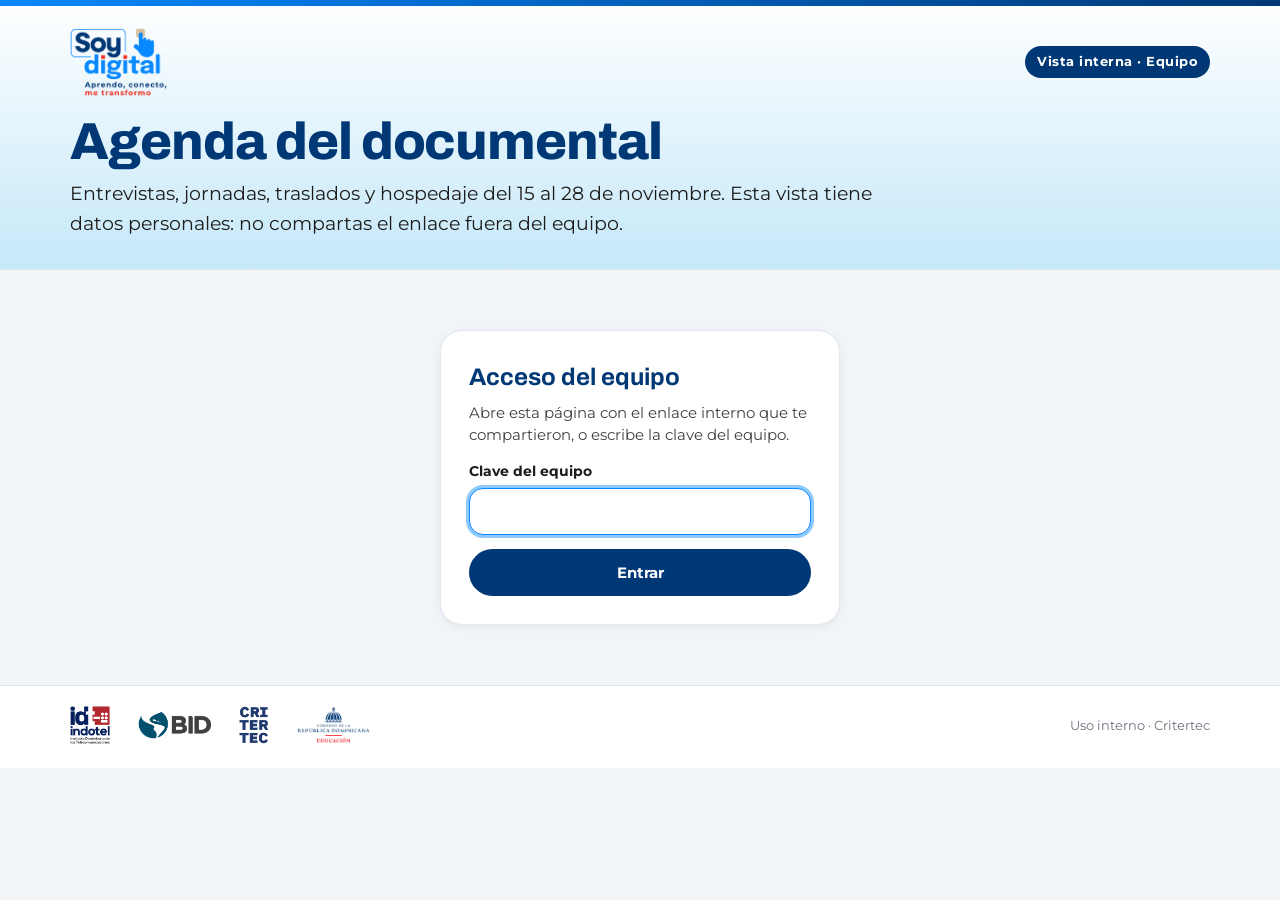
==== commit 8c9006ef: "Add files via upload" ====
--- a/equipo.html
+++ b/equipo.html
@@ -20,19 +20,22 @@
       <span class="chip" id="lockChip">Vista interna · Equipo</span>
     </div>
     <h1>Agenda del documental</h1>
-    <p class="lead">Entrevistas y jornadas de grabación del 16 al 28 de noviembre. Esta vista tiene datos personales: no compartas el enlace fuera del equipo.</p>
+    <p class="lead">Entrevistas, jornadas, traslados y hospedaje del 15 al 28 de noviembre. Esta vista tiene datos personales: no compartas el enlace fuera del equipo.</p>
   </div>
 </header>
 
 <main class="wrap" id="app" hidden>
   <div class="toolbar">
     <div class="seg" role="group" aria-label="Semana" id="weekSeg">
-      <button type="button" data-w="1">16 – 21 nov</button>
+      <button type="button" data-w="1">15 – 21 nov</button>
       <button type="button" data-w="2">23 – 28 nov</button>
     </div>
     <div class="legend">
       <span><i class="sw busy"></i>Entrevista</span>
       <span><i class="sw jor"></i>Jornada de grabación</span>
+      <span><i class="sw tra"></i>Traslado</span>
+      <span><i class="sw tri"></i>Traslado internacional</span>
+      <span><i class="sw hos"></i>Hospedaje</span>
       <span><i class="sw free"></i>Libre</span>
     </div>
     <div style="display:flex;gap:8px;flex-wrap:wrap">
@@ -96,9 +99,9 @@
     <div class="m-body">
       <div class="fgrid">
         <div class="field"><label for="e-tipo">Tipo</label>
-          <select id="e-tipo" name="tipo"><option value="entrevista">Entrevista</option><option value="jornada">Jornada de grabación</option></select></div>
+          <select id="e-tipo" name="tipo"></select></div>
         <div class="field"><label for="e-entidad">Entidad</label><input id="e-entidad" name="entidad" list="entidades" required maxlength="120">
-          <datalist id="entidades"><option>MINERD</option><option>INFOTEP</option><option>INDOTEL</option><option>Promipyme</option><option>BID</option><option>Critertec</option></datalist></div>
+          <datalist id="entidades"><option>MINERD</option><option>INFOTEP</option><option>INDOTEL</option><option>Promipyme</option><option>BID</option><option>Critertec</option><option>PREPARA</option><option>Secundaria +14</option><option>Satélite</option><option>Equipo Soy Digital</option><option>Réplica</option><option>MINERD Docentes</option><option>Backup</option></datalist></div>
         <div class="field"><label for="e-plan">Plan <span class="opt">(entrevistas)</span></label>
           <select id="e-plan" name="plan"><option value="">Sin plan</option><option value="A">Plan A</option><option value="B">Plan B</option></select></div>
         <div class="field"></div>
@@ -129,7 +132,7 @@
 <script src="app.js"></script>
 <script>
 (function () {
-  var W1 = SD.range('2026-11-16', '2026-11-21', true), W2 = SD.range('2026-11-23', '2026-11-28', true);
+  var W1 = ['2026-11-15'].concat(SD.range('2026-11-16', '2026-11-21', true)), W2 = SD.range('2026-11-23', '2026-11-28', true);
   var ALL = W1.concat(W2);
   var state = { week: '1', view: 'cal', day: null, items: [], editing: null };
   var KEY = '';
@@ -183,10 +186,10 @@
     var r = find(fecha, s.id);
     if (!r) return '<button type="button" class="slot free" data-f="' + fecha + '" data-s="' + s.id + '" aria-label="Agregar en ' + SD.longDate(fecha) + ', ' + SD.slotLabel(s.id) + '"><span class="cta">' + SD.ICON.plus + 'Agregar</span></button>';
     var person = [r.nombre, r.apellido].filter(Boolean).join(' ');
-    var cls = r.tipo === 'jornada' ? 'slot jor' : 'slot busy team';
-    var k = r.tipo === 'jornada' ? 'Jornada' : 'Entrevista' + (r.origen === 'publico' ? ' · web' : '') + (r.plan ? '<span class="pl">PLAN ' + SD.esc(r.plan) + '</span>' : '');
+    var T = SD.type(r.tipo), cls = 'slot ' + T.cls;
+    var k = SD.esc(T.label) + (r.tipo === 'entrevista' && r.origen === 'publico' ? ' · web' : '') + (r.plan ? '<span class="pl">PLAN ' + SD.esc(r.plan) + '</span>' : '');
     return '<button type="button" class="' + cls + '" data-id="' + SD.esc(r.id) + '"><span class="k">' + k + '</span><span class="t">' + SD.esc(r.entidad) + '</span>' +
-      (r.actividad && r.tipo === 'jornada' ? '<span class="s">' + SD.esc(r.actividad) + '</span>' : '') +
+      (r.actividad && r.tipo !== 'entrevista' ? '<span class="s">' + SD.esc(r.actividad) + '</span>' : '') +
       (person ? '<span class="s">' + SD.esc(person) + '</span>' : '') +
       (r.telefono ? '<span class="s">' + SD.esc(r.telefono) + '</span>' : '') + '</button>';
   }
@@ -197,7 +200,7 @@
     $('calWrap').hidden = state.view !== 'cal'; $('listWrap').hidden = state.view !== 'list';
     $('weekSeg').style.visibility = state.view === 'cal' ? 'visible' : 'hidden';
     if (state.view === 'cal') {
-      SD.renderGrid(cal, days, cell, state);
+      SD.renderGrid(cal, days, cell, state, SD.TEAM_SLOTS);
       SD.renderDayPicker($('daysM'), days, state, function (d) { state.day = d; render(); });
     } else renderList();
   }
@@ -210,8 +213,8 @@
       rows.map(function (r) {
         var i = SD.dayInfo(r.fecha);
         return '<tr data-id="' + SD.esc(r.id) + '"><td>' + i.dowS + ' ' + i.day + '</td><td style="white-space:nowrap">' + SD.esc(SD.slotLabel(r.franja)) + '</td><td>' +
-          (r.tipo === 'jornada' ? '<span class="tag jor">Jornada</span>' : '<span class="tag ent">Entrevista</span>') + (r.plan ? ' <span class="tag ' + (r.plan === 'A' ? 'pa' : 'pb') + '">Plan ' + SD.esc(r.plan) + '</span>' : '') + (r.origen === 'publico' ? ' <span class="tag pub">Web</span>' : '') +
-          '</td><td><strong>' + SD.esc(r.entidad) + '</strong>' + (r.direccion_minerd ? '<br><small>' + SD.esc(r.direccion_minerd) + '</small>' : '') + (r.actividad && r.tipo === 'jornada' ? '<br><small>' + SD.esc(r.actividad) + '</small>' : '') +
+          '<span class="tag t-' + SD.esc(SD.type(r.tipo).id) + '">' + SD.esc(SD.type(r.tipo).label) + '</span>' + (r.plan ? ' <span class="tag ' + (r.plan === 'A' ? 'pa' : 'pb') + '">Plan ' + SD.esc(r.plan) + '</span>' : '') + (r.origen === 'publico' ? ' <span class="tag pub">Web</span>' : '') +
+          '</td><td><strong>' + SD.esc(r.entidad) + '</strong>' + (r.direccion_minerd ? '<br><small>' + SD.esc(r.direccion_minerd) + '</small>' : '') + (r.actividad && r.tipo !== 'entrevista' ? '<br><small>' + SD.esc(r.actividad) + '</small>' : '') +
           '</td><td>' + SD.esc([r.nombre, r.apellido].filter(Boolean).join(' ')) + (r.cargo ? '<br><small>' + SD.esc(r.cargo) + '</small>' : '') +
           '</td><td style="white-space:nowrap">' + (r.telefono ? '<a href="tel:' + SD.esc(r.telefono.replace(/[^\d+]/g, '')) + '">' + SD.esc(r.telefono) + '</a>' : '') +
           '</td><td>' + (r.email ? '<a href="mailto:' + SD.esc(r.email) + '">' + SD.esc(r.email) + '</a>' : '') + '</td><td>' + SD.esc(r.lugar) + '</td></tr>';
@@ -220,7 +223,8 @@
 
   /* ---------- Modal ---------- */
   $('e-fecha').innerHTML = ALL.map(function (d) { return '<option value="' + d + '">' + SD.longDate(d) + '</option>'; }).join('');
-  $('e-franja').innerHTML = SD.SLOTS.map(function (s) { return '<option value="' + s.id + '">' + SD.slotLabel(s.id) + '</option>'; }).join('');
+  $('e-tipo').innerHTML = SD.TYPES.map(function (t) { return '<option value="' + t.id + '">' + t.label + '</option>'; }).join('');
+  $('e-franja').innerHTML = SD.TEAM_SLOTS.map(function (s) { return '<option value="' + s.id + '">' + SD.slotLabel(s.id) + '</option>'; }).join('');
   var FIELDS = ['tipo', 'plan', 'entidad', 'fecha', 'franja', 'actividad', 'nombre', 'apellido', 'cargo', 'direccion_minerd', 'telefono', 'email', 'lugar', 'notas'];
 
   function openEditor(item, fecha, franja) {
--- a/styles.css
+++ b/styles.css
@@ -42,9 +42,12 @@
 .legend { display: flex; gap: 16px; flex-wrap: wrap; font-size: 13.5px; color: var(--sd-slate); }
 .legend span { display: inline-flex; align-items: center; gap: 8px; }
 .sw { width: 16px; height: 16px; border-radius: 5px; display: inline-block; }
-.sw.free { background: #fff; border: 2px solid var(--sd-azure); }
+.sw.free { background: #fff; border: 2px dashed var(--sd-azure); }
 .sw.busy { background: var(--sd-navy); }
 .sw.jor { background: var(--sd-sand); }
+.sw.tra { background: var(--sd-sky-100); border: 2px solid var(--sd-azure); }
+.sw.tri { background: var(--sd-azure-600); }
+.sw.hos { background: #e6f4ec; border: 2px solid var(--success); }
 .seg { display: inline-flex; background: #fff; border: 1px solid var(--sd-gray-200); border-radius: 99px; padding: 4px; gap: 2px; }
 .seg button { border: 0; background: transparent; padding: 7px 14px; border-radius: 99px; color: var(--sd-navy); font-weight: 600; font-size: 14px; cursor: pointer; }
 .seg button[aria-pressed="true"] { background: var(--sd-navy); color: #fff; }
@@ -75,6 +78,13 @@
 .slot.jor { background: var(--sd-sand-100); color: var(--sd-ink); border-left: 5px solid var(--sd-sand); }
 .slot.jor .k { color: #7a6337; }
 .slot.jor:hover { background: #efe4d2; }
+.slot.tra { background: var(--sd-sky-100); color: var(--sd-navy); border-left: 5px solid var(--sd-azure); }
+.slot.tra .k { color: var(--sd-azure-600); }
+.slot.tri { background: var(--sd-azure-600); color: #fff; }
+.slot.tri .k { color: #dceeff; }
+.slot.hos { background: #e6f4ec; color: var(--sd-ink); border-left: 5px solid var(--success); }
+.slot.hos .k { color: var(--success); }
+.slot.tra:hover, .slot.tri:hover, .slot.hos:hover { transform: translateY(-2px); box-shadow: var(--shadow-sm); }
 .slot.past { opacity: .55; cursor: not-allowed; }
 .slot svg { width: 16px; height: 16px; flex: none; }
 .loading .slot { visibility: hidden; }
@@ -187,7 +197,11 @@
 .list tr:hover td { background: #f8fafc; cursor: pointer; }
 .tag { display: inline-block; font-size: 11px; font-weight: 700; letter-spacing: .08em; text-transform: uppercase; padding: 3px 9px; border-radius: 99px; }
 .tag.ent { background: var(--sd-sky-100); color: var(--sd-navy); }
-.tag.jor { background: var(--sd-sand-100); color: #7a6337; }
+.tag.jor, .tag.t-jornada { background: var(--sd-sand-100); color: #7a6337; }
+.tag.t-entrevista { background: var(--sd-sky-100); color: var(--sd-navy); }
+.tag.t-traslado { background: #eef6ff; color: var(--sd-azure-600); border: 1px solid var(--sd-sky-300); }
+.tag.t-traslado_int { background: var(--sd-azure-600); color: #fff; }
+.tag.t-hospedaje { background: #e6f4ec; color: var(--success); }
 .tag.pub { background: #e6f4ec; color: var(--success); }
 .scroll-x { overflow-x: auto; }
 .empty { padding: 40px 20px; text-align: center; color: var(--sd-gray-500); }
